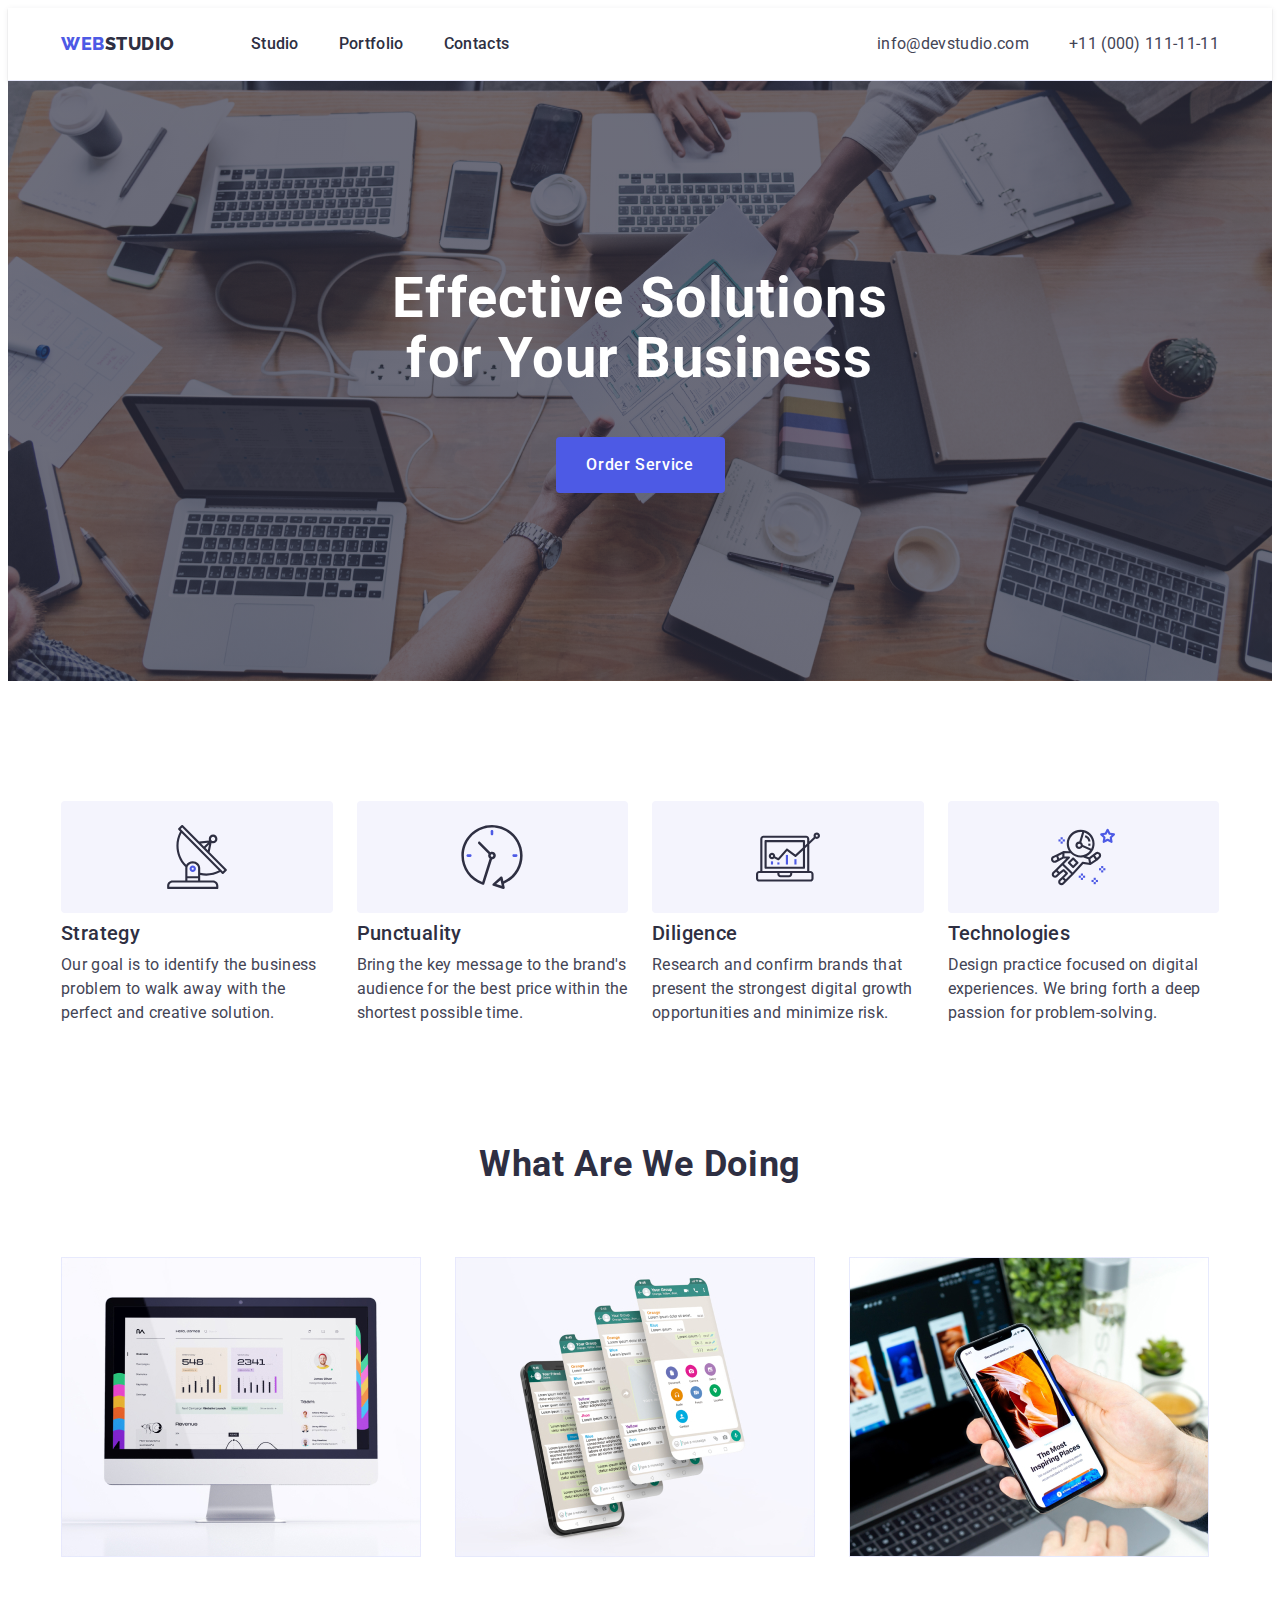
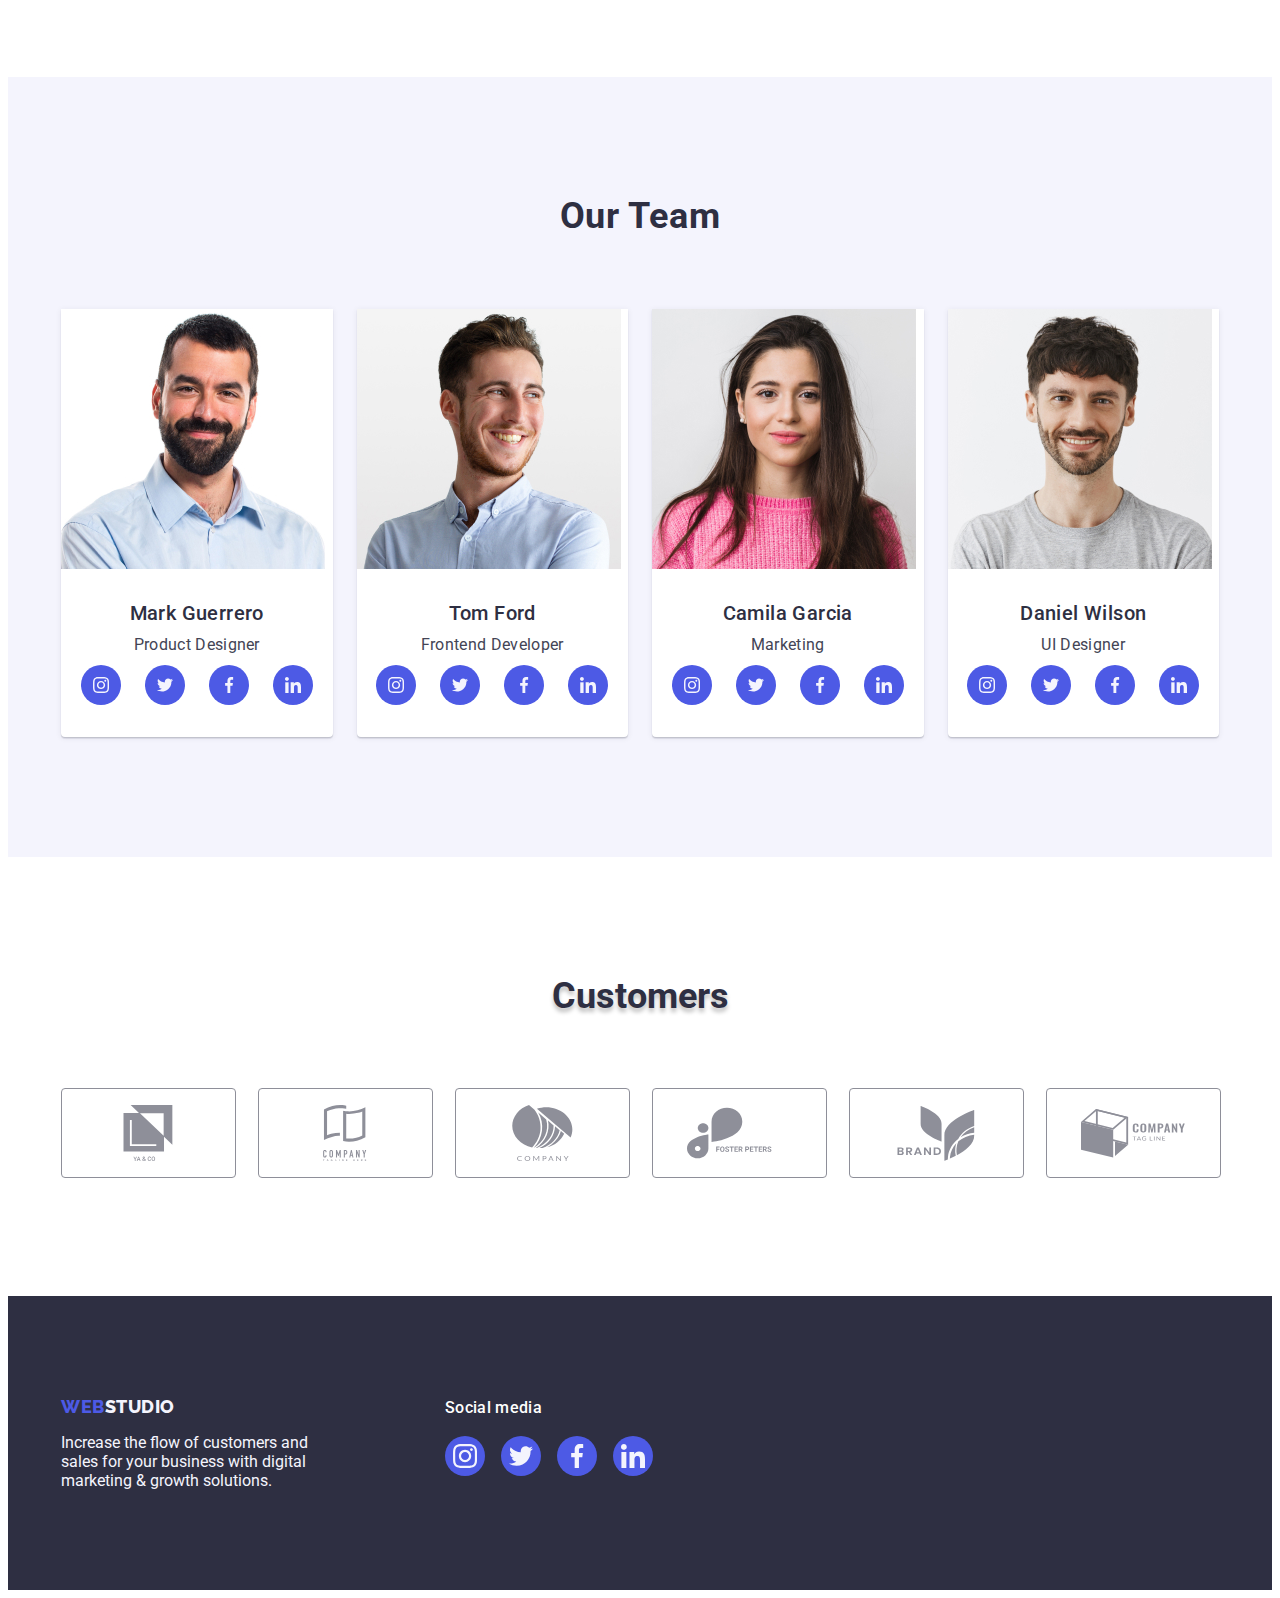
==== index.html @ 463d60b1 "clone 5" ====
<!DOCTYPE html>
<html lang="en">
  <head>
    <meta charset="UTF-8" />
    <meta http-equiv="X-UA-Compatible" content="IE=edge" />
    <meta name="viewport" content="width=device-width, initial-scale=1.0" />

    <link rel="preconnect" href="https://fonts.googleapis.com" />
    <link rel="preconnect" href="https://fonts.gstatic.com" crossorigin />
    <link
      href="https://fonts.googleapis.com/css2?family=Raleway:wght@800&family=Roboto:wght@400;500;700&display=swap"
      rel="stylesheet"
    />

    <title>Document</title>
    <link
      rel="stylesheet"
      href="https://cdnjs.cloudflare.com/ajax/libs/modern-normalize/1.1.0/modern-normalize.min.css"
      integrity="sha512-wpPYUAdjBVSE4KJnH1VR1HeZfpl1ub8YT/NKx4PuQ5NmX2tKuGu6U/JRp5y+Y8XG2tV+wKQpNHVUX03MfMFn9Q=="
      crossorigin="anonymous"
      referrerpolicy="no-referrer"
    />
    <link rel="stylesheet" href="./css/styles.css" />
  </head>
  <body>
    <header class="header">
      <!-- main navigation -->
      <div class="header-page container">
        <nav class="nav list">
          <a href="./index.html" class="logo link">Web<span class="logo-part">Studio</span></a>
          <ul class="nav-links list">
            <li><a class="nav-item link" href="./index.html">Studio</a></li>
            <li>
              <a class="nav-item link" href="./portfolio.html">Portfolio</a>
            </li>
            <li><a class="nav-item link" href="">Contacts</a></li>
          </ul>
        </nav>
        <!-- Contacts -->
        <address class="address">
          <ul class="nav-links list">
            <li>
              <a class="adress-item link" href="mailto:info@devstudio.com">info@devstudio.com</a>
            </li>
            <li>
              <a class="adress-item link" href="tel:+110001111111">+11 (000) 111-11-11</a>
            </li>
          </ul>
        </address>
      </div>
    </header>
    <!-- main content -->
    <main>
      <!-- title -->
      <section class="hero">
        <div class="container">
          <h1 class="hero-title">Effective Solutions for Your Business</h1>
          <button class="button-title" type="button">Order Service</button>
        </div>
      </section>

      <!-- solutions -->
      <section class="work-box-solutions">
        <div class="container">
          <h2 class="section-title" hidden>Sect</h2>
          <ul class="work list">
            <li class="work-list-item">
              <div class="icons">
                <svg width="64" height="64">
                  <use href="./images/icons.svg#icon-strategy"></use>
                </svg>
              </div>
              <h3 class="work-item">Strategy</h3>
              <p class="work-text">
                Our goal is to identify the business problem to walk away with the perfect and
                creative solution.
              </p>
            </li>
            <li class="work-list-item">
              <div class="icons">
                <svg width="64" height="64">
                  <use href="./images/icons.svg#icon-punctuality"></use>
                </svg>
              </div>
              <h3 class="work-item">Punctuality</h3>
              <p class="work-text">
                Bring the key message to the brand's audience for the best price within the shortest
                possible time.
              </p>
            </li>
            <li class="work-list-item">
              <div class="icons">
                <svg width="64" height="64">
                  <use href="./images/icons.svg#icon-diligence"></use>
                </svg>
              </div>
              <h3 class="work-item">Diligence</h3>
              <p class="work-text">
                Research and confirm brands that present the strongest digital growth opportunities
                and minimize risk.
              </p>
            </li>
            <li class="work-list-item">
              <div class="icons">
                <svg width="64" height="64">
                  <use href="./images/icons.svg#icon-technologies"></use>
                </svg>
              </div>
              <h3 class="work-item">Technologies</h3>
              <p class="work-text">
                Design practice focused on digital experiences. We bring forth a deep passion for
                problem-solving.
              </p>
            </li>
          </ul>
        </div>
      </section>
      <!-- examples -->
      <section class="work-box">
        <div class="container">
          <h2 class="work-expl">What are we doing</h2>
          <ul class="work list">
            <li class="img-box">
              <img src="./images/img1.jpg" alt="PC version" width="360" />
            </li>
            <li class="img-box">
              <img src="./images/img2.jpg" alt="Mobile version" width="360" />
            </li>
            <li class="img-box">
              <img src="./images/img3.jpg" alt="Both version" width="360" />
            </li>
          </ul>
        </div>
      </section>
      <!-- team -->
      <section class="team-section">
        <div class="container">
          <h2 class="team">Our Team</h2>
          <ul class="work list">
            <li class="team-cards">
              <img src="./images/team1.jpg" alt="Product Designer" width="264" />
              <div class="card-box">
                <h3 class="team-name">Mark Guerrero</h3>
                <p class="job-title">Product Designer</p>
                <ul class="social-icon-list">
                  <li class="social-icon-item">
                    <a class="social-icon-link" href="#">
                      <svg class="social-icon-link-item" width="16" height="16">
                        <use href="./images/icons.svg#icon-instagram"></use>
                      </svg>
                    </a>
                  </li>
                  <li class="social-icon-item">
                    <a class="social-icon-link" href="#">
                      <svg class="social-icon-link-item" width="16" height="16">
                        <use href="./images/icons.svg#icon-twitter"></use>
                      </svg>
                    </a>
                  </li>
                  <li class="social-icon-item">
                    <a class="social-icon-link" href="#">
                      <svg class="social-icon-link-item" width="16" height="16">
                        <use href="./images/icons.svg#icon-facebook"></use>
                      </svg>
                    </a>
                  </li>
                  <li class="social-icon-item">
                    <a class="social-icon-link" href="#">
                      <svg class="social-icon-link-item" width="16" height="16">
                        <use href="./images/icons.svg#icon-linkedin"></use>
                      </svg>
                    </a>
                  </li>
                </ul>
              </div>
            </li>
            <li class="team-cards">
              <img src="./images/team2.jpg" alt="Frontend Developer" width="264" />
              <div class="card-box">
                <h3 class="team-name">Tom Ford</h3>
                <p class="job-title">Frontend Developer</p>
                <ul class="social-icon-list">
                  <li class="social-icon-item">
                    <a class="social-icon-link" href="#">
                      <svg class="social-icon-link-item" width="16" height="16">
                        <use href="./images/icons.svg#icon-instagram"></use>
                      </svg>
                    </a>
                  </li>
                  <li class="social-icon-item">
                    <a class="social-icon-link" href="#">
                      <svg class="social-icon-link-item" width="16" height="16">
                        <use href="./images/icons.svg#icon-twitter"></use>
                      </svg>
                    </a>
                  </li>
                  <li class="social-icon-item">
                    <a class="social-icon-link" href="#">
                      <svg class="social-icon-link-item" width="16" height="16">
                        <use href="./images/icons.svg#icon-facebook"></use>
                      </svg>
                    </a>
                  </li>
                  <li class="social-icon-item">
                    <a class="social-icon-link" href="#">
                      <svg class="social-icon-link-item" width="16" height="16">
                        <use href="./images/icons.svg#icon-linkedin"></use>
                      </svg>
                    </a>
                  </li>
                </ul>
              </div>
            </li>
            <li class="team-cards">
              <img src="./images/team3.jpg" alt="Marketing" width="264" />
              <div class="card-box">
                <h3 class="team-name">Camila Garcia</h3>
                <p class="job-title">Marketing</p>
                <ul class="social-icon-list">
                  <li class="social-icon-item">
                    <a class="social-icon-link" href="#">
                      <svg class="social-icon-link-item" width="16" height="16">
                        <use href="./images/icons.svg#icon-instagram"></use>
                      </svg>
                    </a>
                  </li>
                  <li class="social-icon-item">
                    <a class="social-icon-link" href="#">
                      <svg class="social-icon-link-item" width="16" height="16">
                        <use href="./images/icons.svg#icon-twitter"></use>
                      </svg>
                    </a>
                  </li>
                  <li class="social-icon-item">
                    <a class="social-icon-link" href="#">
                      <svg class="social-icon-link-item" width="16" height="16">
                        <use href="./images/icons.svg#icon-facebook"></use>
                      </svg>
                    </a>
                  </li>
                  <li class="social-icon-item">
                    <a class="social-icon-link" href="#">
                      <svg class="social-icon-link-item" width="16" height="16">
                        <use href="./images/icons.svg#icon-linkedin"></use>
                      </svg>
                    </a>
                  </li>
                </ul>
              </div>
            </li>
            <li class="team-cards">
              <img src="./images/team4.jpg" alt="UI Designer" width="264" />
              <div class="card-box">
                <h3 class="team-name">Daniel Wilson</h3>
                <p class="job-title">UI Designer</p>
                <ul class="social-icon-list">
                  <li class="social-icon-item">
                    <a class="social-icon-link" href="#">
                      <svg class="social-icon-link-item" width="16" height="16">
                        <use href="./images/icons.svg#icon-instagram"></use>
                      </svg>
                    </a>
                  </li>
                  <li class="social-icon-item">
                    <a class="social-icon-link" href="#">
                      <svg class="social-icon-link-item" width="16" height="16">
                        <use href="./images/icons.svg#icon-twitter"></use>
                      </svg>
                    </a>
                  </li>
                  <li class="social-icon-item">
                    <a class="social-icon-link" href="#">
                      <svg class="social-icon-link-item" width="16" height="16">
                        <use href="./images/icons.svg#icon-facebook"></use>
                      </svg>
                    </a>
                  </li>
                  <li class="social-icon-item">
                    <a class="social-icon-link" href="#">
                      <svg class="social-icon-link-item" width="16" height="16">
                        <use href="./images/icons.svg#icon-linkedin"></use>
                      </svg>
                    </a>
                  </li>
                </ul>
              </div>
            </li>
          </ul>
        </div>
      </section>

      <!-- Customers -->

      <section class="costumers">
        <div class="container">
          <h2 class="costumers-title">Customers</h2>
          <ul class="costumers-list">
            <li class="costumers-list-item">
              <a class="costumers-list-link" href="#">
                <svg class="costumer-icon" width="104" height="56">
                  <use href="./images/icons.svg#icon-company1"></use>
                </svg>
              </a>
            </li>
            <li class="costumers-list-item">
              <a class="costumers-list-link" href="#">
                <svg class="costumer-icon" width="104" height="56">
                  <use href="./images/icons.svg#icon-company2"></use>
                </svg>
              </a>
            </li>
            <li class="costumers-list-item">
              <a class="costumers-list-link" href="#">
                <svg class="costumer-icon" width="104" height="56">
                  <use href="./images/icons.svg#icon-company3"></use>
                </svg>
              </a>
            </li>
            <li class="costumers-list-item">
              <a class="costumers-list-link" href="#">
                <svg class="costumer-icon" width="104" height="56">
                  <use href="./images/icons.svg#icon-company4"></use>
                </svg>
              </a>
            </li>
            <li class="costumers-list-item">
              <a class="costumers-list-link" href="#">
                <svg class="costumer-icon" width="104" height="56">
                  <use href="./images/icons.svg#icon-company5"></use>
                </svg>
              </a>
            </li>
            <li class="costumers-list-item">
              <a class="costumers-list-link" href="#">
                <svg class="costumer-icon" width="104" height="56">
                  <use href="./images/icons.svg#icon-company6"></use>
                </svg>
              </a>
            </li>
          </ul>
        </div>
      </section>
    </main>
    <!-- Footer -->
    <footer class="footer">
      <div class="footer-space container">
        <div class="footer-logo-p">
          <a class="logo-footer link" href="./index.html">Web<span class="logo-p">Studio</span></a>
          <p class="footer-text">
            Increase the flow of customers and sales for your business with digital marketing &
            growth solutions.
          </p>
        </div>
        <div>
          <p class="social-media-title">Social media</p>
          <ul class="social-media-list">
            <li class="social-icon-item">
              <a class="social-icon-link-footer" href="#">
                <svg class="social-icon-link-item" width="24" height="24">
                  <use href="./images/icons.svg#icon-instagram"></use>
                </svg>
              </a>
            </li>
            <li class="social-icon-item">
              <a class="social-icon-link-footer" href="#">
                <svg class="social-icon-link-item" width="24" height="24">
                  <use href="./images/icons.svg#icon-twitter"></use>
                </svg>
              </a>
            </li>
            <li class="social-icon-item">
              <a class="social-icon-link-footer" href="#">
                <svg class="social-icon-link-item" width="24" height="24">
                  <use href="./images/icons.svg#icon-facebook"></use>
                </svg>
              </a>
            </li>
            <li class="social-icon-item">
              <a class="social-icon-link-footer" href="#">
                <svg class="social-icon-link-item" width="24" height="24">
                  <use href="./images/icons.svg#icon-linkedin"></use>
                </svg>
              </a>
            </li>
          </ul>
        </div>
      </div>
    </footer>
  </body>
</html>
---- css/styles.css ----
:root {
  --pramery-text-color: #434455;
  --secondary-text-color: #2e2f42;
  --accent-text-color: #ffffff;
  --secondary-accent-text-color: #4d5ae5;
  --icon-text-color: #8e8f99;
}

h1,
h2,
h3,
h4,
p {
  margin-top: 0;
  margin-bottom: 0;
}

ul,
ol {
  margin: 0;
  padding: 0;
}

button {
  cursor: pointer;
}

img {
  display: block;
}

body {
  font-family: 'Roboto', sans-serif;
  color: #434455;
  background-color: #ffffff;
}
.header {
  box-shadow: 0px 2px 1px rgba(46, 47, 66, 0.08), 0px 1px 1px rgba(46, 47, 66, 0.16),
    0px 1px 6px rgba(46, 47, 66, 0.08);
  border-bottom: 1px solid #e7e9fc;
}
.header-page {
  display: flex;
}
.container {
  width: 1158px;
  margin: 0 auto;
  padding: 0 15px;
}
.logo {
  display: inline-block;
  margin-right: 76px;
  font-family: 'Raleway', sans-serif;
  font-weight: 800;
  font-size: 18px;
  line-height: 1.17;
  letter-spacing: 0.03em;
  text-transform: uppercase;
  color: var(--secondary-accent-text-color);
}
.link {
  text-decoration: none;
}
.logo-part {
  color: var(--secondary-text-color);
}
/* maine navigation */

.list {
  list-style: none;
  align-items: center;
}
.nav {
  display: flex;
}
.nav-links {
  display: flex;
  gap: 40px;
}
.nav-item {
  display: block;
  padding: 24px 0;
  font-weight: 500;
  font-size: 16px;
  line-height: 1.5;
  letter-spacing: 0.02em;
  color: var(--secondary-text-color);
}
.nav-item link {
  text-decoration: none;
}
.nav-item:hover,
.nav-item:focus {
  color: #404bbf;
}
.address {
  font-style: normal;
  margin-left: auto;
}

.adress-item {
  padding: 24px 0;
  display: block;
  font-size: 16px;
  line-height: 1.5;
  letter-spacing: 0.02em;
  color: var(--pramery-text-color);
}
.adress-item:hover,
.adress-item:focus {
  color: #404bbf;
}
/* maine */

.hero {
  max-width: 1440px;
  background-image: linear-gradient(rgba(46, 47, 66, 0.7), rgba(46, 47, 66, 0.7)),
    url(../images/hero-bg.jpg);
  background-repeat: no-repeat;
  background-position: center;
  background-size: cover;
  padding: 188px 0;
  background-color: var(--secondary-text-color);
  margin: 0 auto;
}

.hero-title {
  margin: 0 auto;
  margin-bottom: 48px;
  font-size: 56px;
  line-height: 1.07;
  text-align: center;
  letter-spacing: 0.02em;
  color: #ffffff;
  max-width: 496px;
}
.button-title {
  margin: 0 auto;
  display: block;
  min-width: 169px;
  height: 56px;
  border: none;
  border-radius: 4px;
  background-color: #4d5ae5;
  font-family: 'Roboto', sans-serif;
  font-weight: 500;
  font-size: 16px;
  line-height: 1.5;
  letter-spacing: 0.04em;
  color: #ffffff;
  cursor: pointer;
}
.button-title:hover,
.button-title:focus {
  background-color: #404bbf;
}
/* section 2 */
.work {
  display: flex;
  gap: 24px;
}
.work-box-solutions {
  padding-top: 120px;
  padding-bottom: 120px;
}

.work-box {
  padding-bottom: 120px;
  padding-top: 0;
}

.work-list-item {
  width: calc((100% - 72px) / 4);
}

.icons {
  display: flex;
  align-items: center;
  justify-content: center;
  height: 112px;
  background-color: #f4f4fd;
  border-radius: 4px;
  margin-bottom: 8px;
}
.work-item {
  margin-bottom: 8px;
  font-weight: 500;
  font-size: 20px;
  line-height: 1.2;
  letter-spacing: 0.02em;
  color: var(--secondary-text-color);
}
.work-text {
  font-size: 16px;
  line-height: 1.5;
  letter-spacing: 0.02em;
  color: var(--pramery-text-color);
}
.work-expl {
  margin-bottom: 72px;
  font-size: 36px;
  line-height: 1.11;
  text-align: center;
  letter-spacing: 0.02em;
  text-transform: capitalize;
  color: var(--secondary-text-color);
}

.img-box {
  width: calc((100% - 48px) / 3);
}
.team-section {
  background-color: #f4f4fd;
  padding: 120px 0;
}
.team {
  margin-bottom: 72px;
  font-size: 36px;
  line-height: 1.11;
  text-align: center;
  letter-spacing: 0.02em;
  text-transform: capitalize;
  color: var(--secondary-text-color);
}

.team-cards {
  background-color: #ffffff;
  width: calc((100% - 72px) / 4);
  border-radius: 0px 0px 4px 4px;
  box-shadow: 0px 1px 6px rgba(46, 47, 66, 0.08), 0px 1px 1px rgba(46, 47, 66, 0.16),
    0px 2px 1px rgba(46, 47, 66, 0.08);
}

.social-icon-list {
  display: flex;
  justify-content: center;
  gap: 24px;
  list-style: none;
}

.social-icon-item {
  width: 40px;
  height: 40px;
}

.social-icon-link {
  align-items: center;
  justify-content: center;
  display: flex;
  background-color: var(--secondary-accent-text-color);
  border-radius: 50%;
  width: 100%;
  height: 100%;
}
.social-icon-link-footer {
  align-items: center;
  justify-content: center;
  display: flex;
  background-color: var(--secondary-accent-text-color);
  border-radius: 50%;
  width: 100%;
  height: 100%;
}
.social-icon-link:hover,
.social-icon-link:focus {
  background-color: #404bbf;
}

.social-icon-link-item {
  fill: #f4f4fd;
}
.social-icon-link-footer:hover,
.social-icon-link-footer:focus {
  background-color: #31d0aa;
}
.card-box {
  padding: 32px 0;
}
.team-name {
  margin-bottom: 8px;
  text-align: center;
  font-weight: 500;
  font-size: 20px;
  line-height: 1.2;
  letter-spacing: 0.02em;
  color: var(--secondary-text-color);
}
.job-title {
  text-align: center;
  font-size: 16px;
  line-height: 1.5;
  letter-spacing: 0.02em;
  color: var(--pramery-text-color);
  margin-bottom: 8px;
}
/* Customers  */

.costumers {
  padding-top: 120px;
  padding-bottom: 120px;
  text-align: center;
}
.costumers-title {
  font-size: 36px;
  line-height: 1.1;
  color: var(--secondary-text-color);
  margin-bottom: 72px;
  text-shadow: 0px 4px 4px rgba(0, 0, 0, 0.25);
}
.costumers-list {
  display: flex;
  gap: 24px;
  list-style: none;
}
.costumers-list-item {
  width: calc((100% - 120px) / 6);
  height: 88px;
}
.costumers-list-link {
  width: 100%;
  height: 100%;
  border: 1px solid #8e8f99;
  border-radius: 4px;
  display: flex;
  align-items: center;
  justify-content: center;
  color: var(--icon-text-color);
}

.costumers-list-link:hover,
.costumers-list-link:focus {
  color: #404bbf;
  border-color: #404bbf;
}
.costumer-icon {
  fill: currentColor;
}
/* footer */

.footer {
  padding: 100px 0;
  background-color: var(--secondary-text-color);
}
.footer-space {
  display: flex;
  align-items: baseline;
}
.footer-logo-p {
  margin-right: 120px;
}
.social-media-title {
  font-weight: 500;
  font-size: 16px;
  line-height: 1.5;
  letter-spacing: 0.02em;
  color: var(--accent-text-color);
  margin-bottom: 16px;
}
.social-media-list {
  display: flex;
  gap: 16px;
  list-style: none;
}
.logo-footer {
  margin-bottom: 16px;
  display: inline-block;
  margin-right: 76px;
  font-family: 'Raleway', sans-serif;
  font-weight: 800;
  font-size: 18px;
  line-height: 1.17;
  letter-spacing: 0.03em;
  text-transform: uppercase;
  color: var(--secondary-accent-text-color);
}

.logo-p {
  color: #f4f4fd;
}
.footer-text {
  max-width: 264px;
  color: #f4f4fd;
}

/* Portfolio */

/* buttons */

.buttons {
  border-radius: 4px;
  padding: 12px 24px;
  border: 1px solid #e7e9fc;
  font-family: 'Roboto', sans-serif;
  font-weight: 500;
  font-size: 16px;
  line-height: 1.5;
  letter-spacing: 0.04em;
  color: var(--secondary-accent-text-color);
  background-color: #f4f4fd;
}

.buttons:hover,
.buttons:focus {
  border: 1px solid transparent;
  background-color: #404bbf;
  color: #ffffff;
  box-shadow: 0px 3px 1px rgba(0, 0, 0, 0.1), 0px 2px 1px rgba(0, 0, 0, 0.08),
    0px 2px 2px rgba(0, 0, 0, 0.12);
}

.block link {
  text-decoration: none;
}

.block {
  display: block;
}
.block:hover,
.block:focus {
  box-shadow: 0px 1px 6px rgba(46, 47, 66, 0.08), 0px 1px 1px rgba(46, 47, 66, 0.16),
    0px 2px 1px rgba(46, 47, 66, 0.08);
}
.img-title {
  margin-bottom: 8px;
  font-weight: 500;
  font-size: 20px;
  line-height: 1.2;
  letter-spacing: 0.02em;
  color: var(--secondary-text-color);
}
.job-name {
  font-size: 16px;
  line-height: 1.5;
  letter-spacing: 0.02em;
  color: var(--pramery-text-color);
}

.exples-box {
  padding: 96px 0 120px;
}

.buttons-list {
  display: flex;
  justify-content: center;
  gap: 24px;
  margin-bottom: 72px;
}

.block-list {
  display: flex;
  flex-wrap: wrap;
  column-gap: 24px;
  row-gap: 48px;
}

.block-exples {
  width: calc((100% - 48px) / 3);
}

.blocks-box {
  padding: 32px 16px;
  border: 1px solid #e7e9fc;
  border-top: none;
}
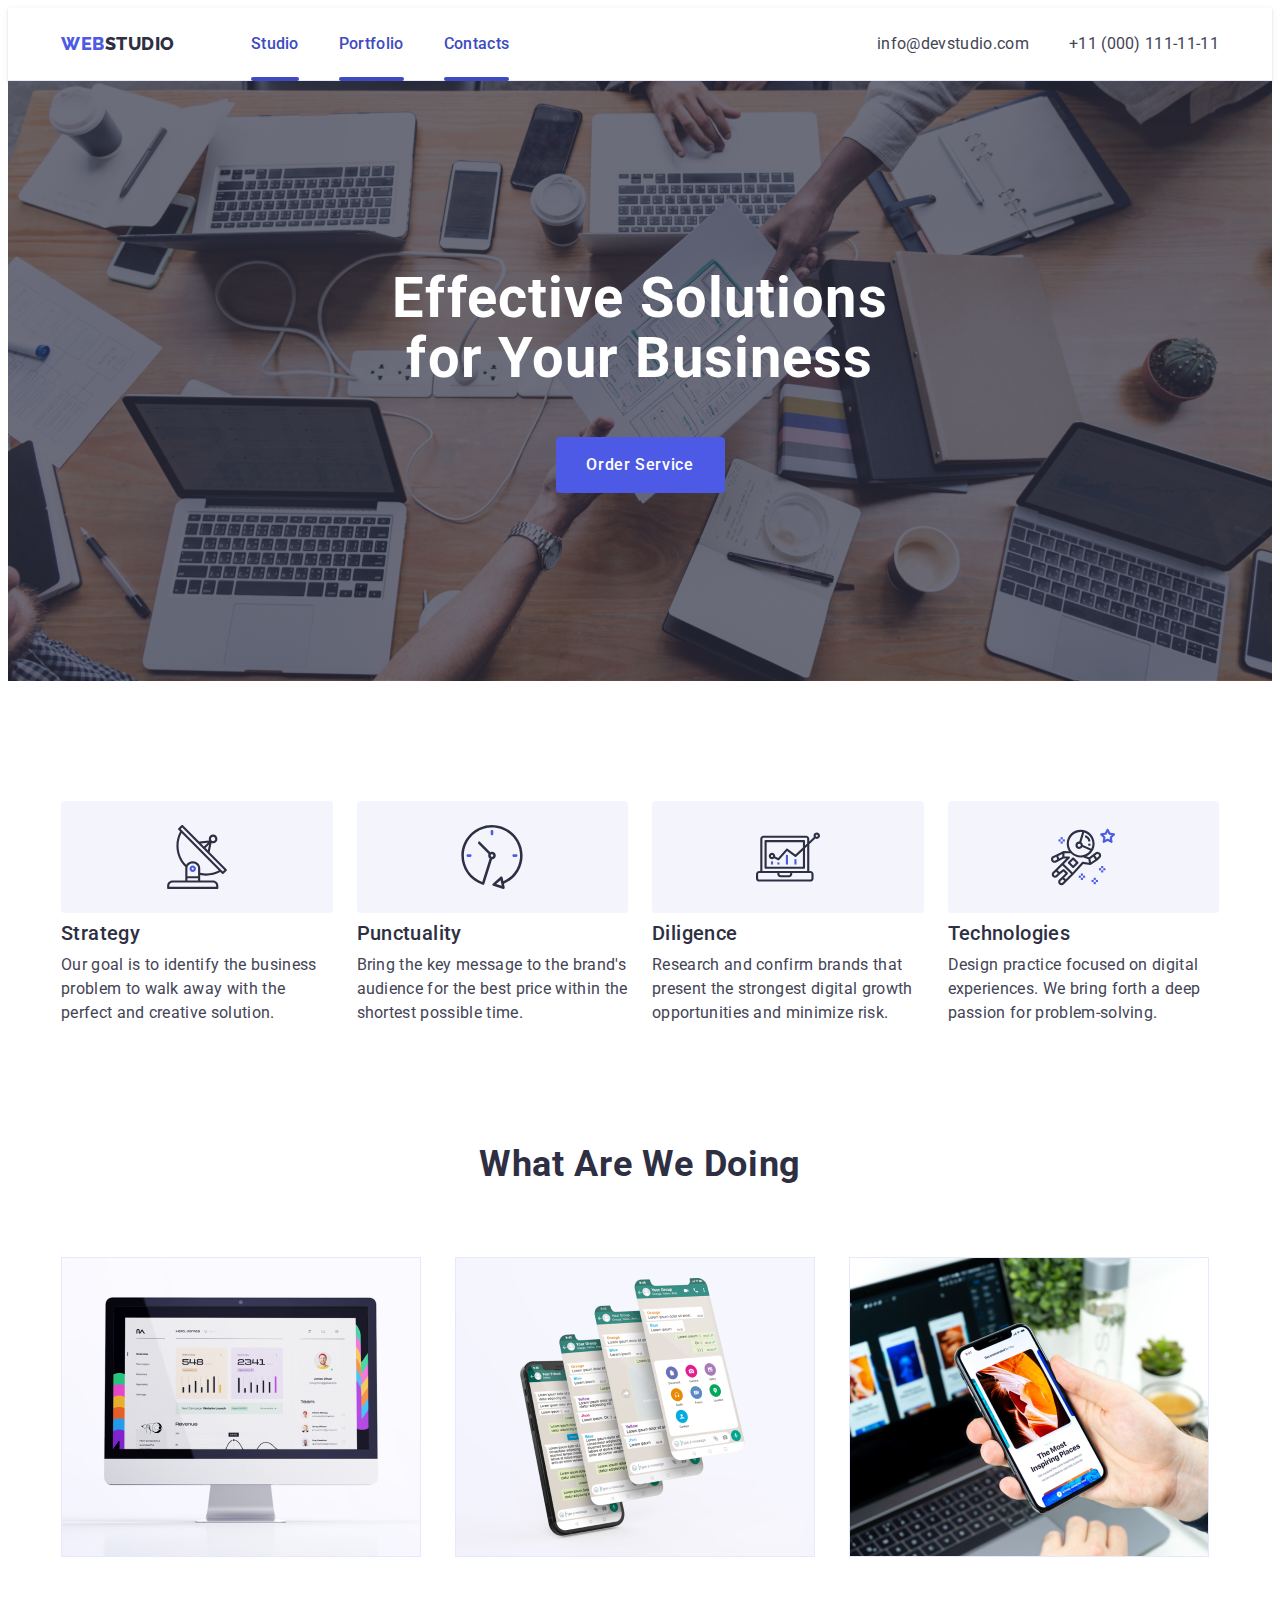
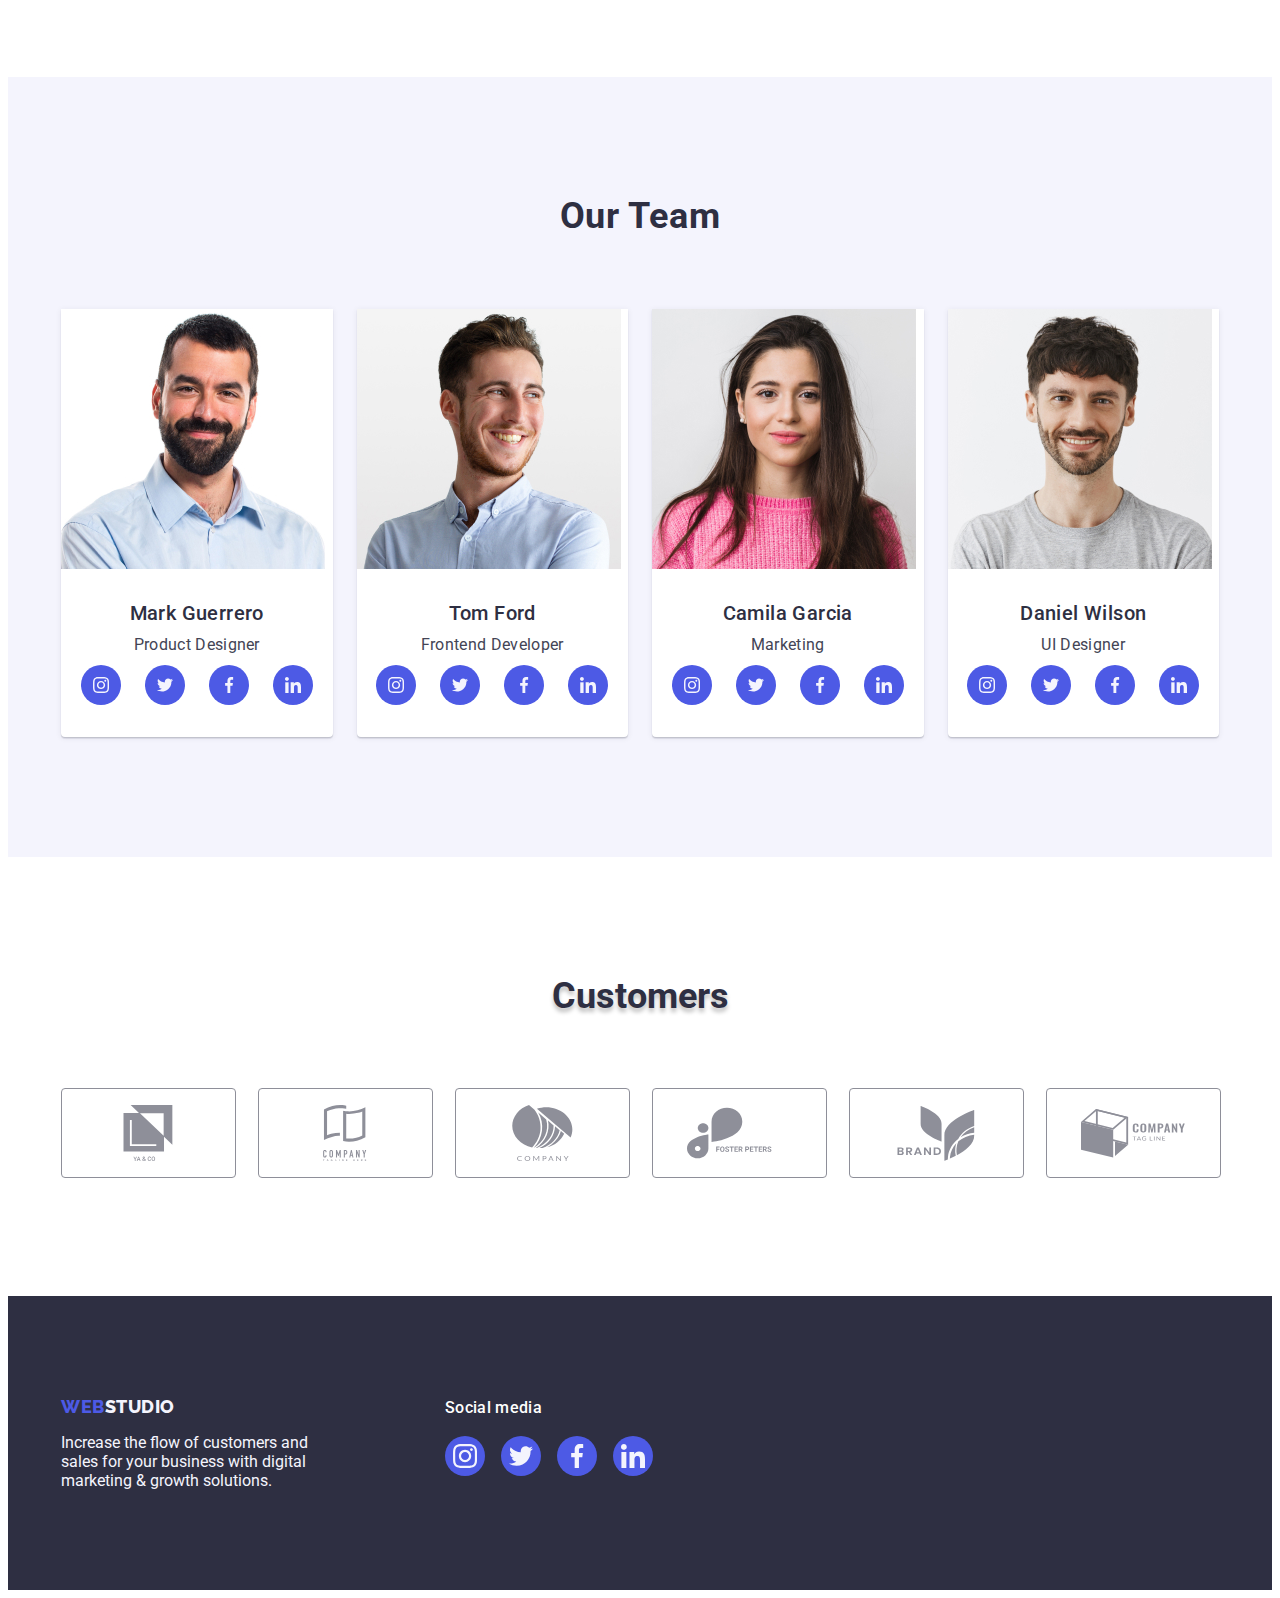
==== commit 7b149b60: "f" ====
--- a/index.html
+++ b/index.html
@@ -55,7 +55,7 @@
       <section class="hero">
         <div class="container">
           <h1 class="hero-title">Effective Solutions for Your Business</h1>
-          <button class="button-title" type="button">Order Service</button>
+          <button class="button-title" type="button" data-modal-open>Order Service</button>
         </div>
       </section>
 
@@ -386,5 +386,6 @@
         </div>
       </div>
     </footer>
+    <script src="./js/modal.js"></script>
   </body>
 </html>
--- a/css/styles.css
+++ b/css/styles.css
@@ -78,6 +78,7 @@
   gap: 40px;
 }
 .nav-item {
+  position: relative;
   display: block;
   padding: 24px 0;
   font-weight: 500;
@@ -85,6 +86,20 @@
   line-height: 1.5;
   letter-spacing: 0.02em;
   color: var(--secondary-text-color);
+  color: #404bbf;
+  transition: color 250ms cubic-bezier(0.4, 0, 0.2, 1);
+}
+
+.nav-item::after {
+  content: '';
+  position: absolute;
+  width: 100%;
+  left: 0;
+  bottom: -1px;
+  height: 4px;
+  background-color: #404bbf;
+  border-radius: 2px;
+  transition: color 250ms cubic-bezier(0.4, 0, 0.2, 1);
 }
 .nav-item link {
   text-decoration: none;
@@ -105,6 +120,7 @@
   line-height: 1.5;
   letter-spacing: 0.02em;
   color: var(--pramery-text-color);
+  transition: color 250ms cubic-bezier(0.4, 0, 0.2, 1);
 }
 .adress-item:hover,
 .adress-item:focus {
@@ -149,6 +165,7 @@
   letter-spacing: 0.04em;
   color: #ffffff;
   cursor: pointer;
+  transition: background-color 250ms cubic-bezier(0.4, 0, 0.2, 1);
 }
 .button-title:hover,
 .button-title:focus {
@@ -181,6 +198,7 @@
   background-color: #f4f4fd;
   border-radius: 4px;
   margin-bottom: 8px;
+  transition: background-color 250ms cubic-bezier(0.4, 0, 0.2, 1);
 }
 .work-item {
   margin-bottom: 8px;
@@ -315,6 +333,7 @@
 .costumers-list-item {
   width: calc((100% - 120px) / 6);
   height: 88px;
+  transition: background-color 250ms cubic-bezier(0.4, 0, 0.2, 1);
 }
 .costumers-list-link {
   width: 100%;
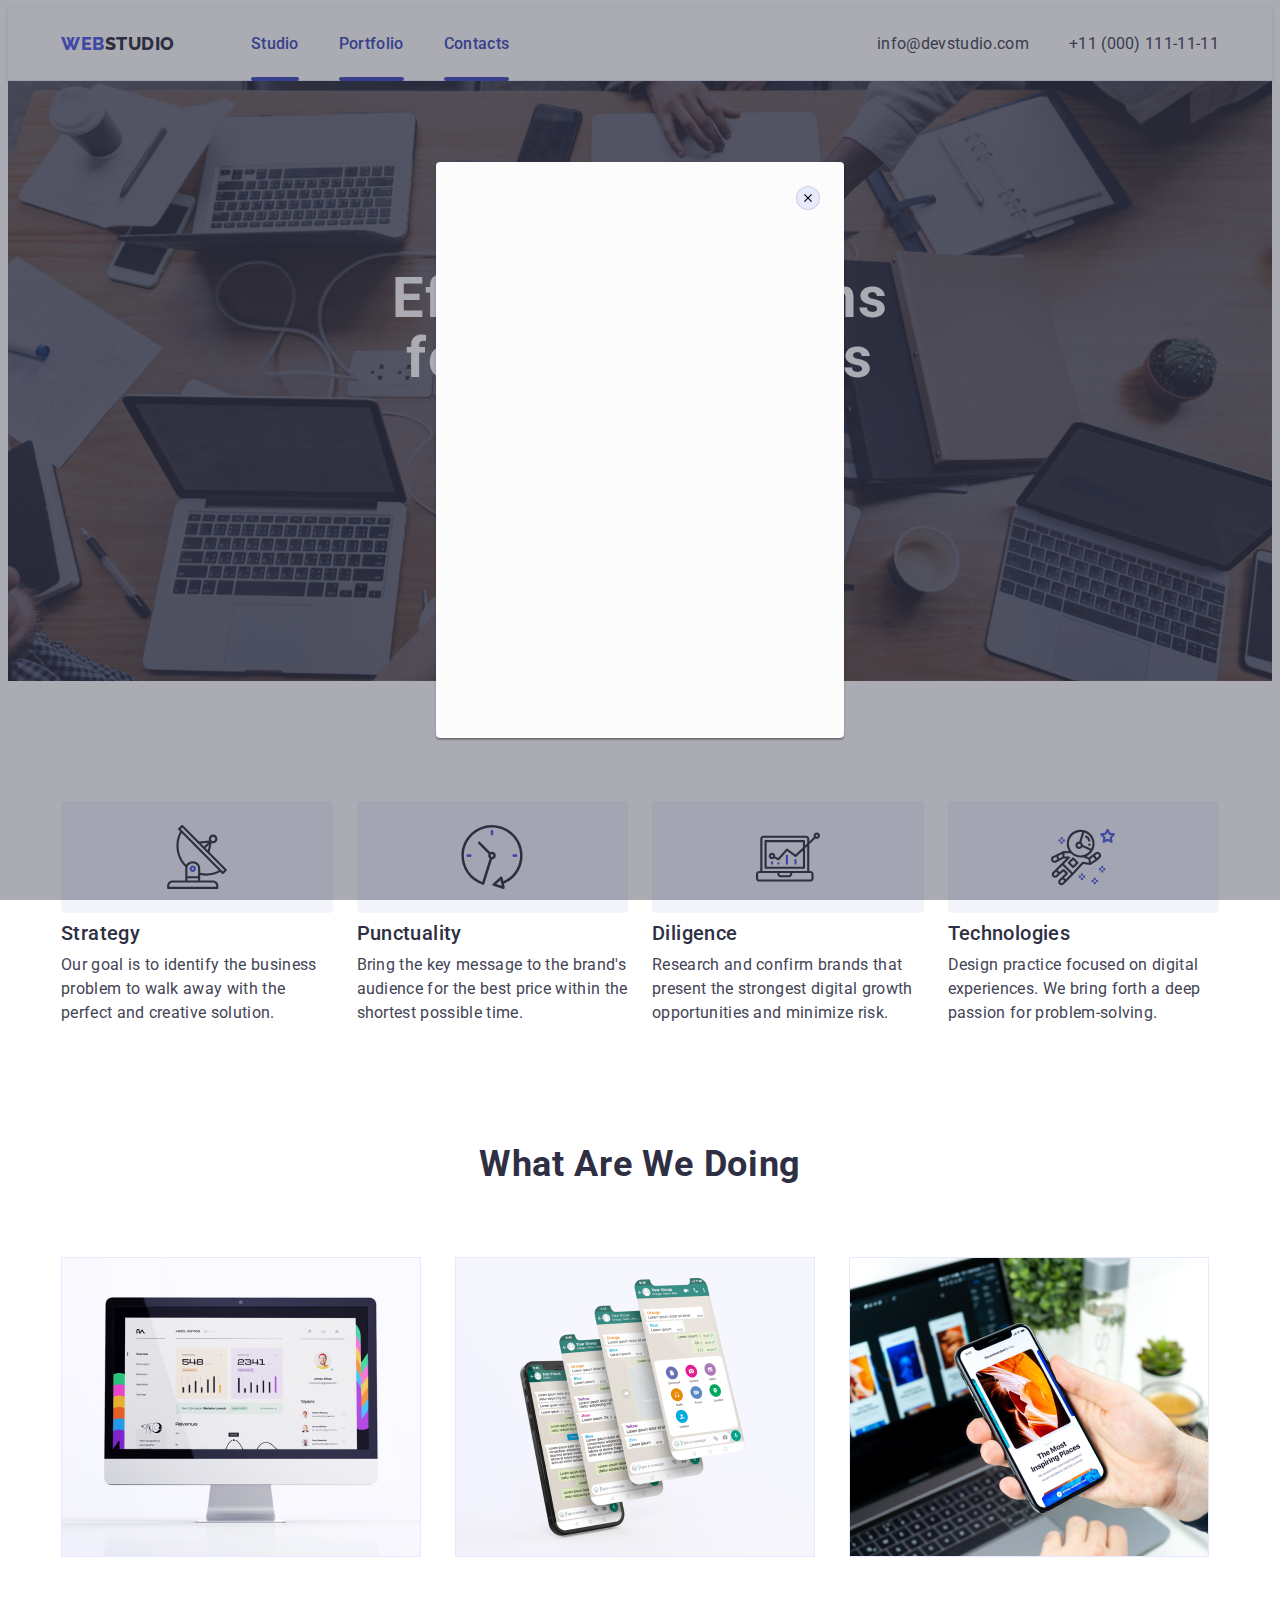
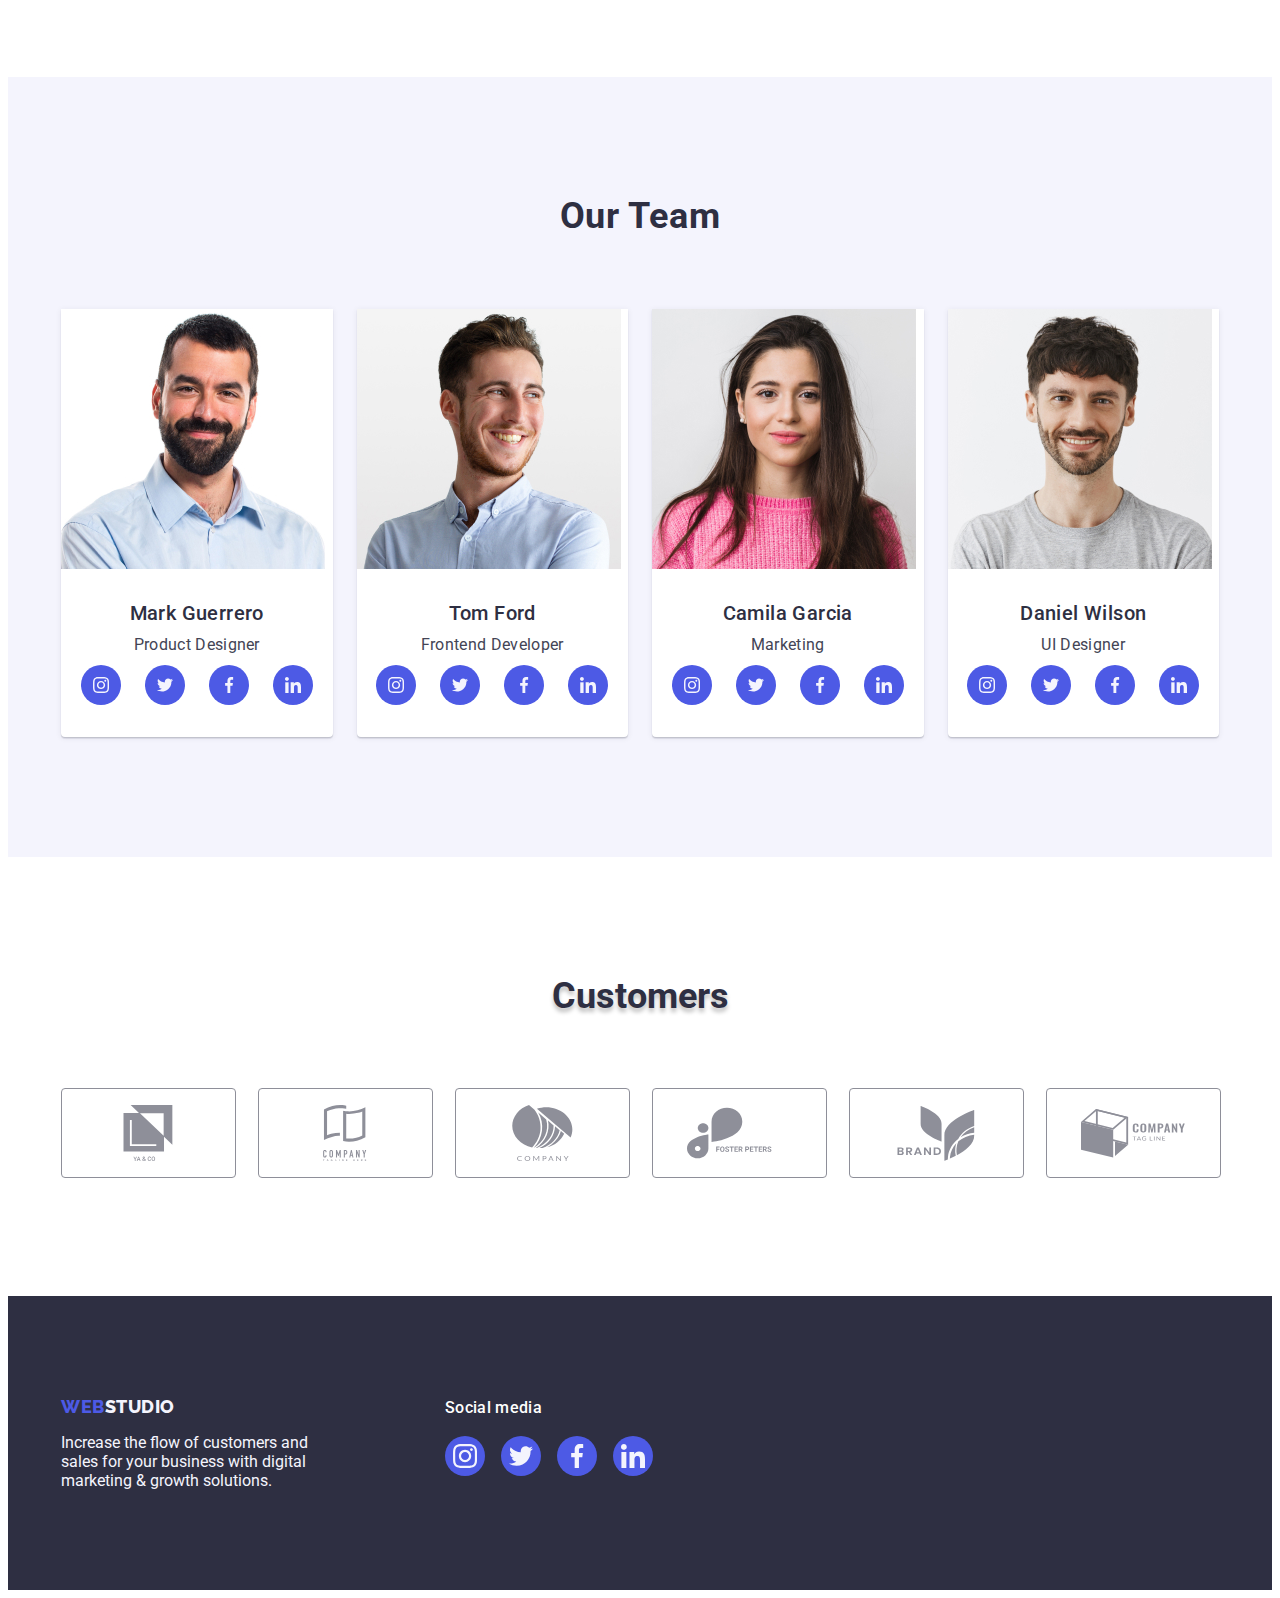
==== commit ee0f27d7: "q" ====
--- a/index.html
+++ b/index.html
@@ -386,6 +386,17 @@
         </div>
       </div>
     </footer>
+    <!-- modal window -->
+    <div class="modal" data-modal>
+      <div class="modal-window">
+        <button type="button" class="modal-close-btn">
+          <svg class="modal-btn-icon" width="8px" height="8px">
+            <use href="./images/icons.svg#icon-close"></use>
+          </svg>
+        </button>
+      </div>
+    </div>
+
     <script src="./js/modal.js"></script>
   </body>
 </html>
--- a/css/styles.css
+++ b/css/styles.css
@@ -198,7 +198,6 @@
   background-color: #f4f4fd;
   border-radius: 4px;
   margin-bottom: 8px;
-  transition: background-color 250ms cubic-bezier(0.4, 0, 0.2, 1);
 }
 .work-item {
   margin-bottom: 8px;
@@ -269,6 +268,7 @@
   border-radius: 50%;
   width: 100%;
   height: 100%;
+  transition: background-color 250ms cubic-bezier(0.4, 0, 0.2, 1);
 }
 .social-icon-link-footer {
   align-items: center;
@@ -278,6 +278,7 @@
   border-radius: 50%;
   width: 100%;
   height: 100%;
+  transition: background-color 250ms cubic-bezier(0.4, 0, 0.2, 1);
 }
 .social-icon-link:hover,
 .social-icon-link:focus {
@@ -333,7 +334,6 @@
 .costumers-list-item {
   width: calc((100% - 120px) / 6);
   height: 88px;
-  transition: background-color 250ms cubic-bezier(0.4, 0, 0.2, 1);
 }
 .costumers-list-link {
   width: 100%;
@@ -344,6 +344,8 @@
   align-items: center;
   justify-content: center;
   color: var(--icon-text-color);
+  transition: border-color 250ms cubic-bezier(0.4, 0, 0.2, 1),
+    color 250ms cubic-bezier(0.4, 0, 0.2, 1);
 }
 
 .costumers-list-link:hover,
@@ -481,3 +483,51 @@
   border: 1px solid #e7e9fc;
   border-top: none;
 }
+.modal {
+  position: fixed;
+  top: 0;
+  left: 0;
+  width: 100%;
+  height: 100%;
+  background-color: rgba(46, 47, 66, 0.4);
+  transition: opacity 250ms cubic-bezier(0.4, 0, 0.2, 1),
+    visibility 250ms cubic-bezier(0.4, 0, 0.2, 1);
+}
+.modal-window {
+  position: absolute;
+  top: 50%;
+  left: 50%;
+  z-index: 100%;
+  transform: translate(-50%, -50%) scale(1);
+  width: 408px;
+  min-height: 576px;
+  background: #fcfcfc;
+  box-shadow: 0px 1px 1px rgba(0, 0, 0, 0.14), 0px 1px 3px rgba(0, 0, 0, 0.12),
+    0px 2px 1px rgba(0, 0, 0, 0.2);
+  border-radius: 4px;
+  transition: transform 250ms cubic-bezier(0.4, 0, 0.2, 1);
+}
+.modal-close-btn {
+  position: absolute;
+  top: 24px;
+  right: 24px;
+  width: 24px;
+  height: 24px;
+  border-radius: 50%;
+  display: flex;
+  align-items: center;
+  justify-content: center;
+  background-color: #e7e9fc;
+  border: 1px solid rgba(0, 0, 0, 0.1);
+  padding: 0;
+  transition: background-color 250ms cubic-bezier(0.4, 0, 0.2, 1),
+    border 250ms cubic-bezier(0.4, 0, 0.2, 1);
+}
+.modal-btn-icon {
+  transition: fill 250ms cubic-bezier(0.4, 0, 0.2, 1);
+}
+
+.modal-btn-icon:hover,
+.modal-btn-icon:focus {
+  fill: #ffffff;
+}
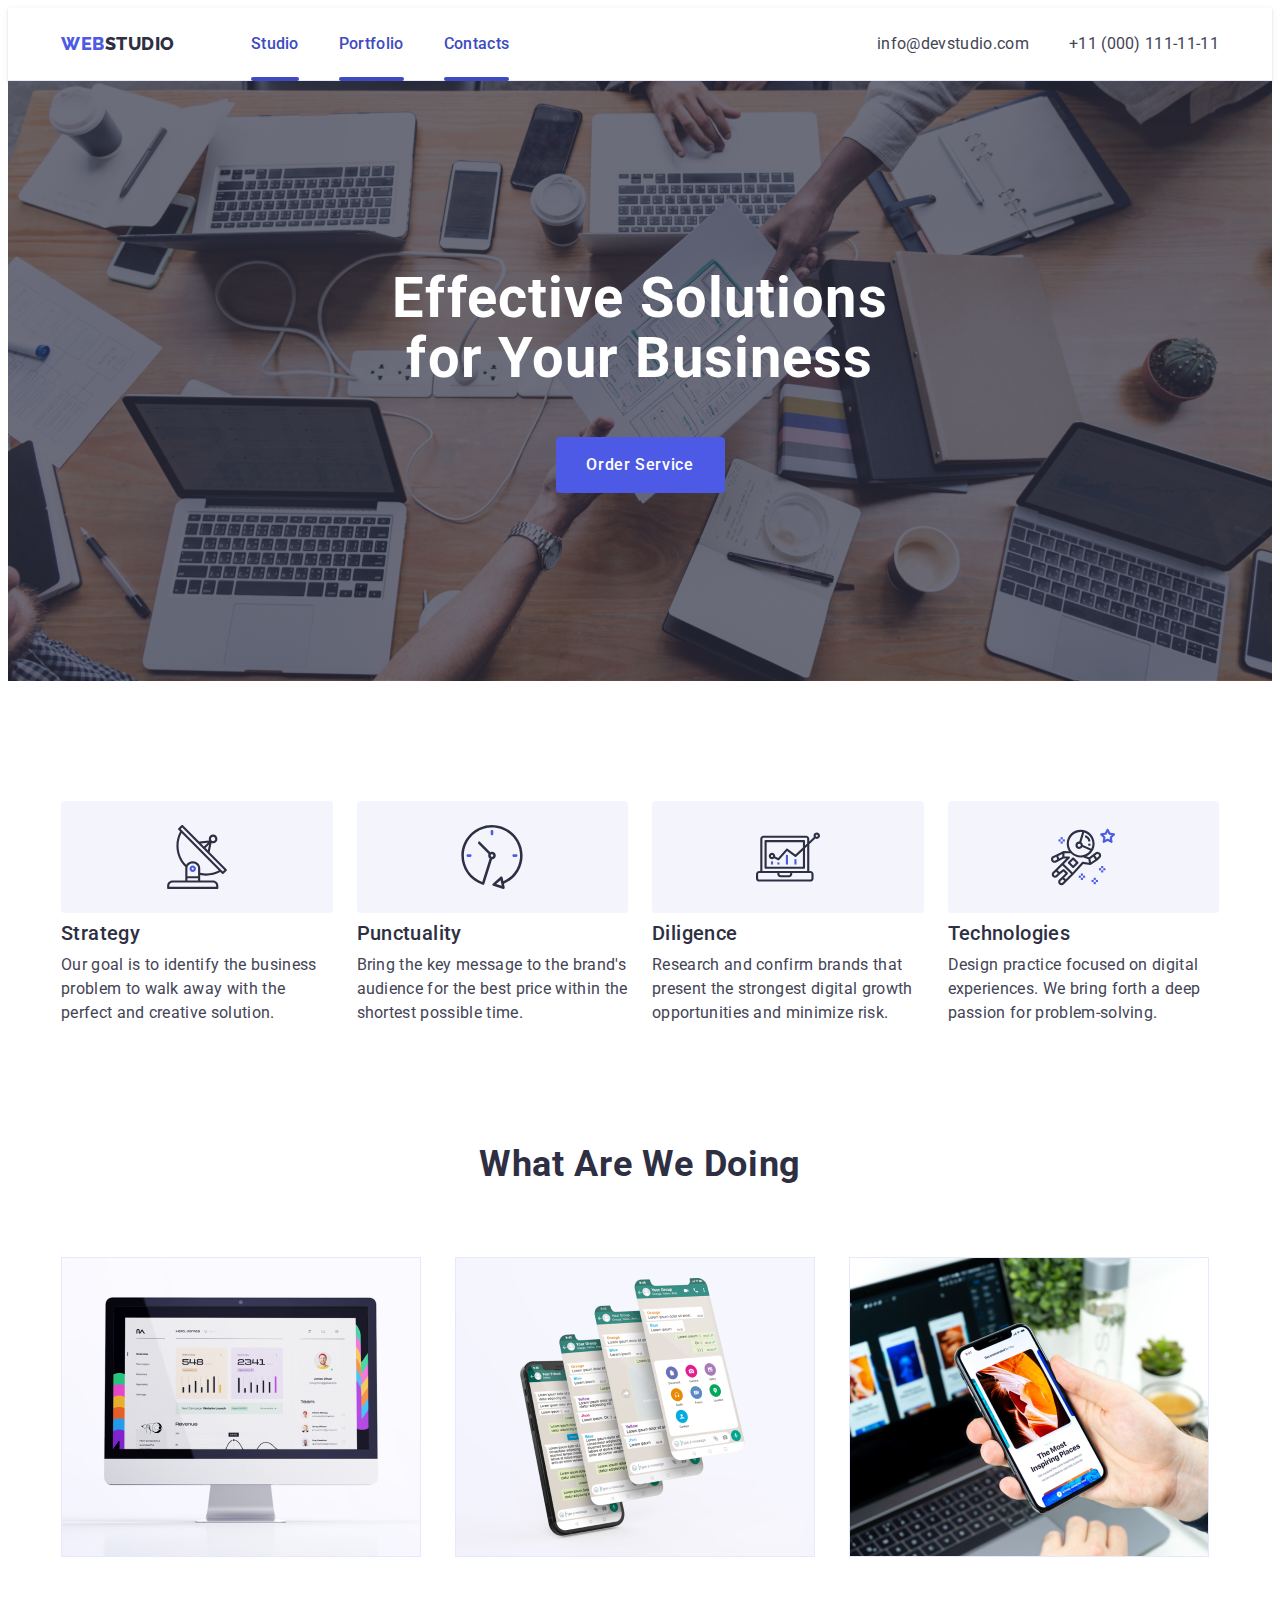
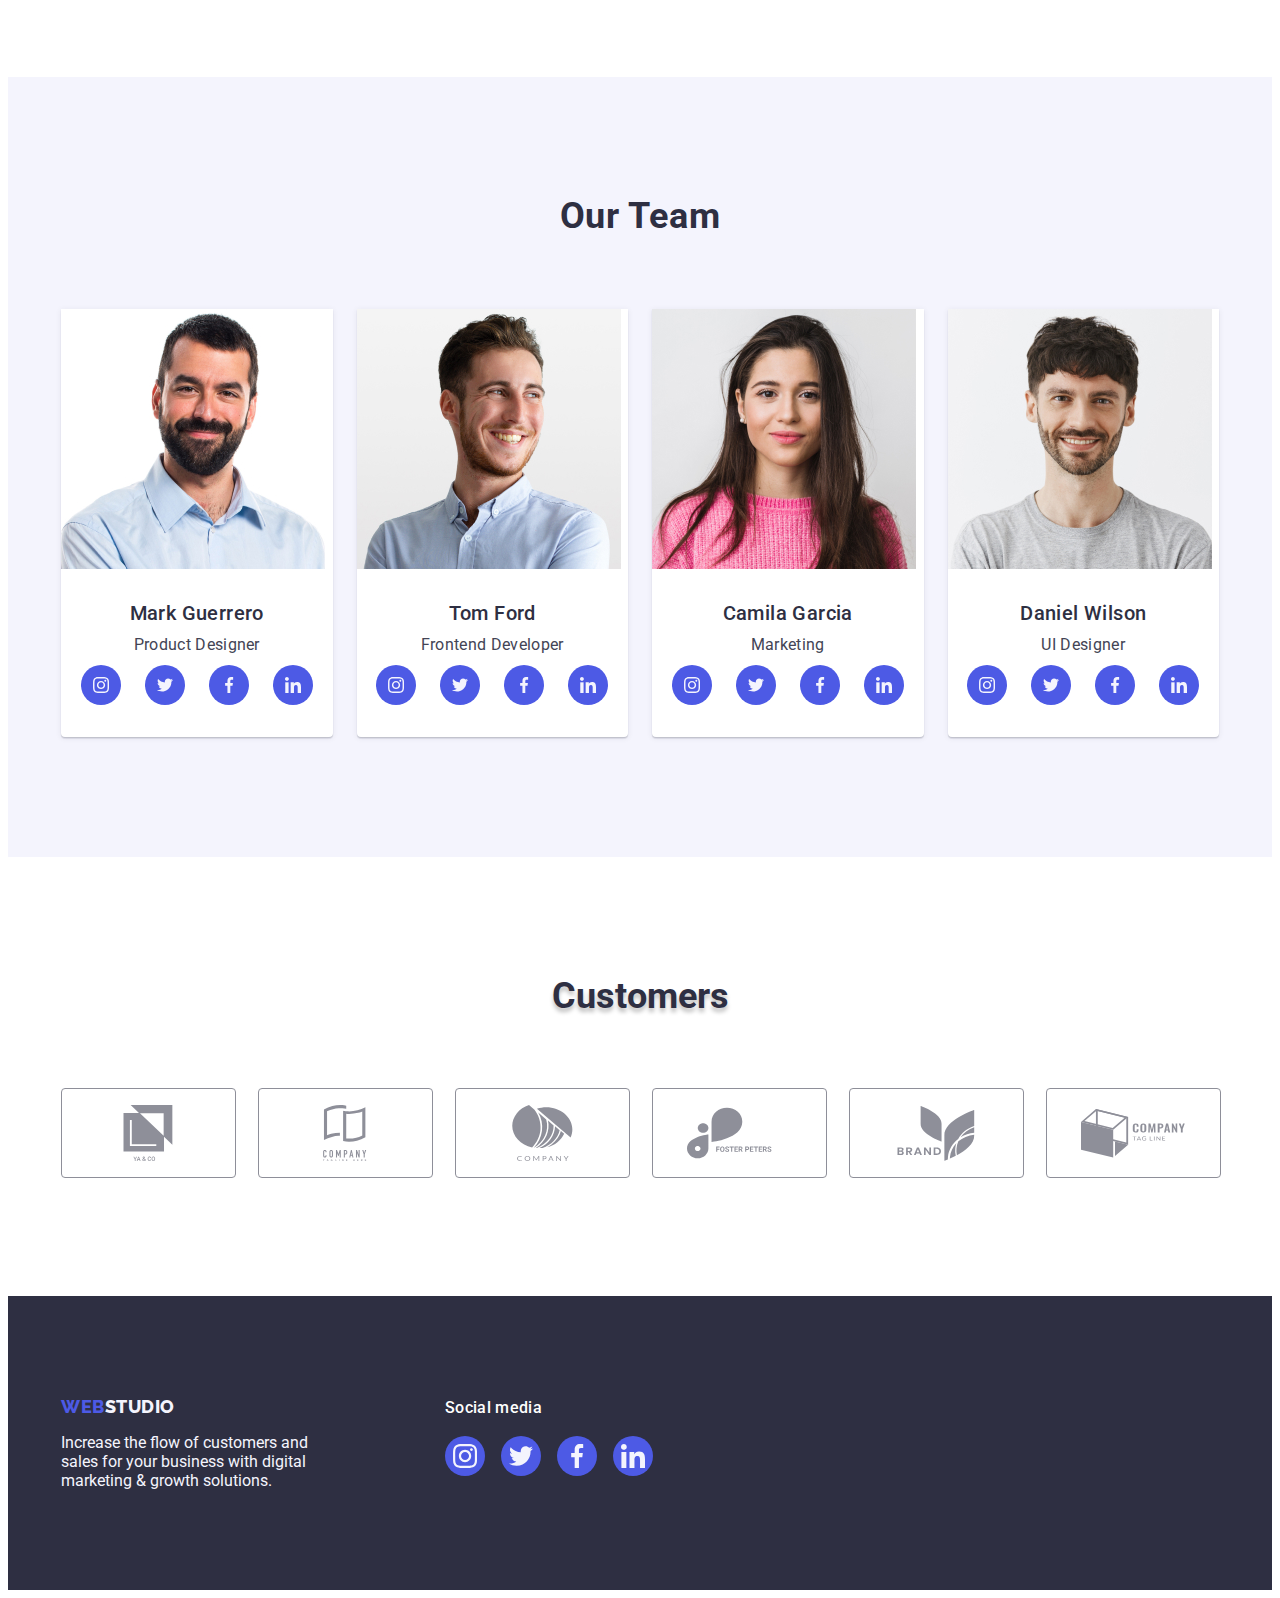
==== commit 751ee324: "Update index.html" ====
--- a/index.html
+++ b/index.html
@@ -387,10 +387,10 @@
       </div>
     </footer>
     <!-- modal window -->
-    <div class="modal" data-modal>
+    <div class="modal is-hidden" data-modal>
       <div class="modal-window">
-        <button type="button" class="modal-close-btn">
-          <svg class="modal-btn-icon" width="8px" height="8px">
+        <button type="button" class="modal-close-btn" data-modal-close>
+          <svg class="modal-btn-icon" width="8" height="8">
             <use href="./images/icons.svg#icon-close"></use>
           </svg>
         </button>
--- a/css/styles.css
+++ b/css/styles.css
@@ -492,6 +492,12 @@
   background-color: rgba(46, 47, 66, 0.4);
   transition: opacity 250ms cubic-bezier(0.4, 0, 0.2, 1),
     visibility 250ms cubic-bezier(0.4, 0, 0.2, 1);
+}
+
+.modal.is-hidden {
+  opacity: 0;
+  visibility: hidden;
+  pointer-events: none;
 }
 .modal-window {
   position: absolute;
@@ -527,7 +533,12 @@
   transition: fill 250ms cubic-bezier(0.4, 0, 0.2, 1);
 }
 
-.modal-btn-icon:hover,
-.modal-btn-icon:focus {
+.modal-close-btn:hover,
+.modal-close-btn:focus {
+  background-color: #404bbf;
+  border: none;
+}
+.modal-close-btn:hover .modal-btn-icon,
+.modal-close-btn:focus .modal-btn-icon {
   fill: #ffffff;
 }
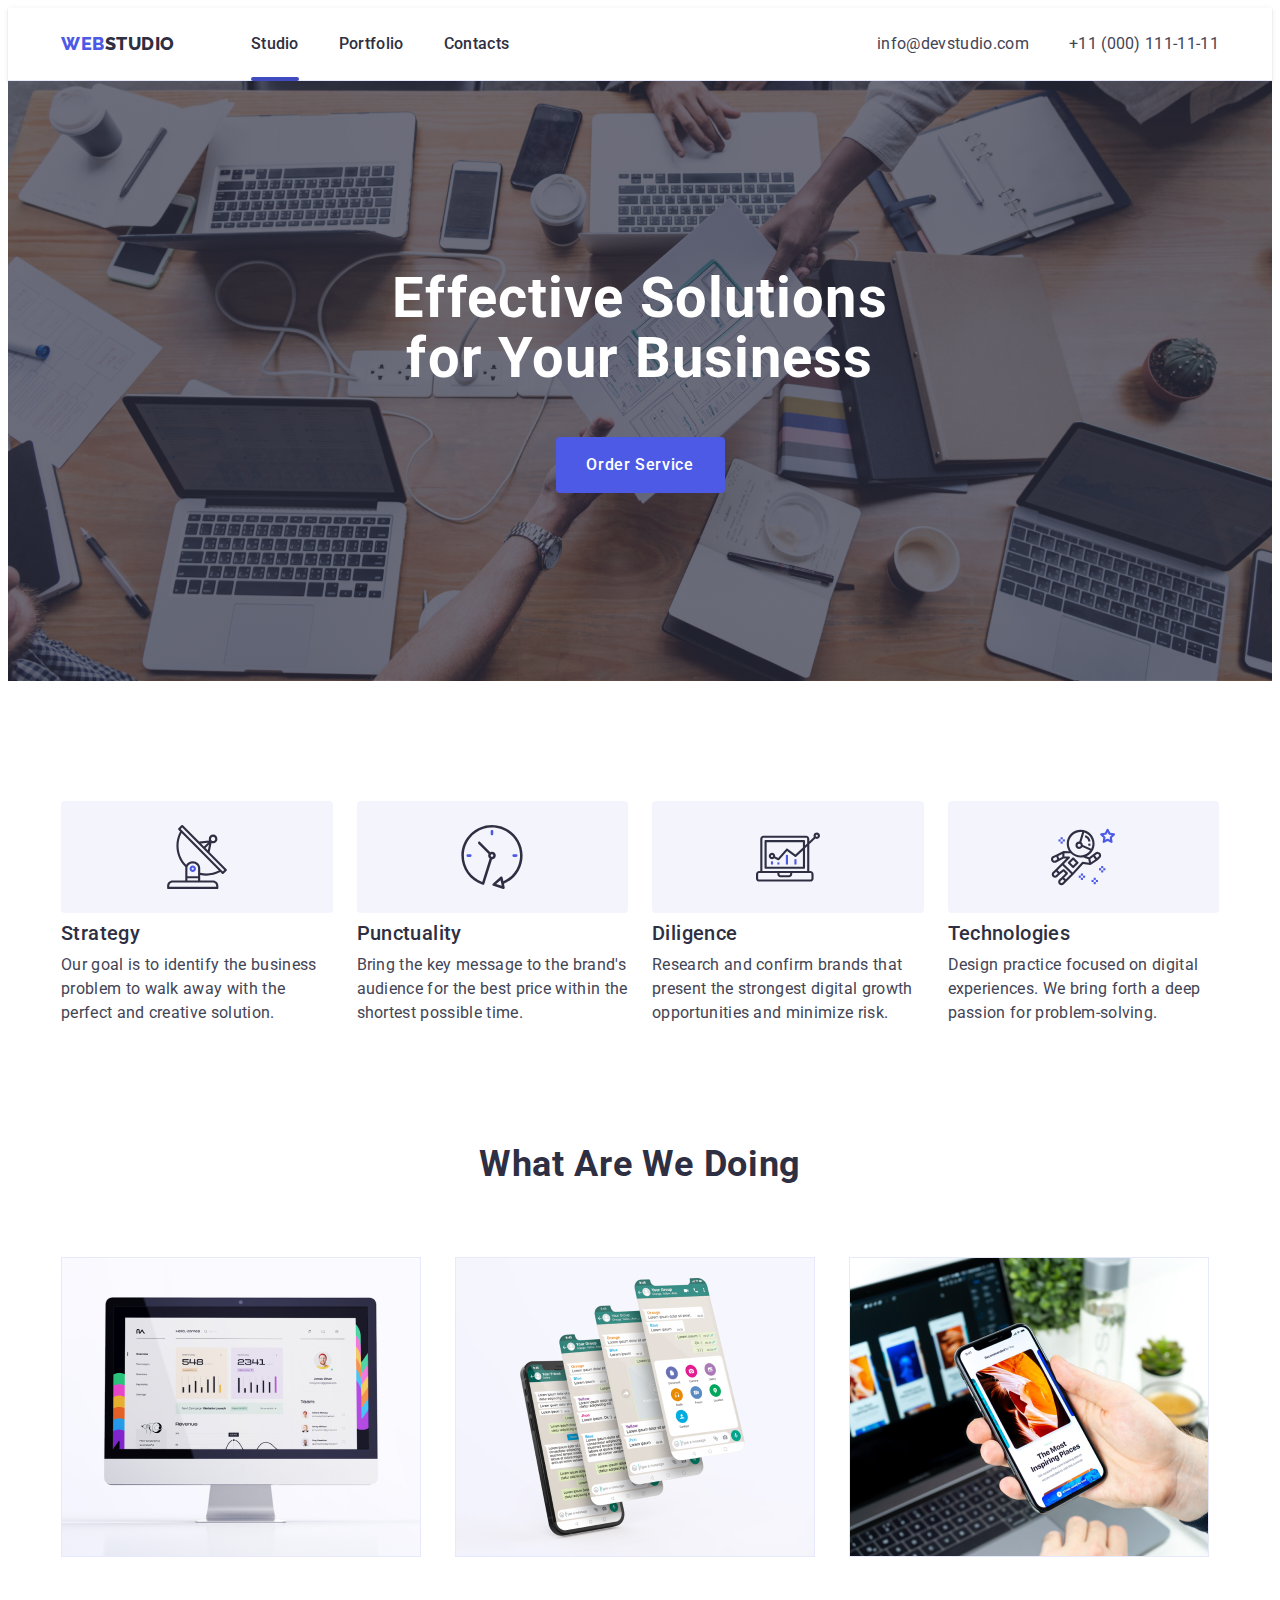
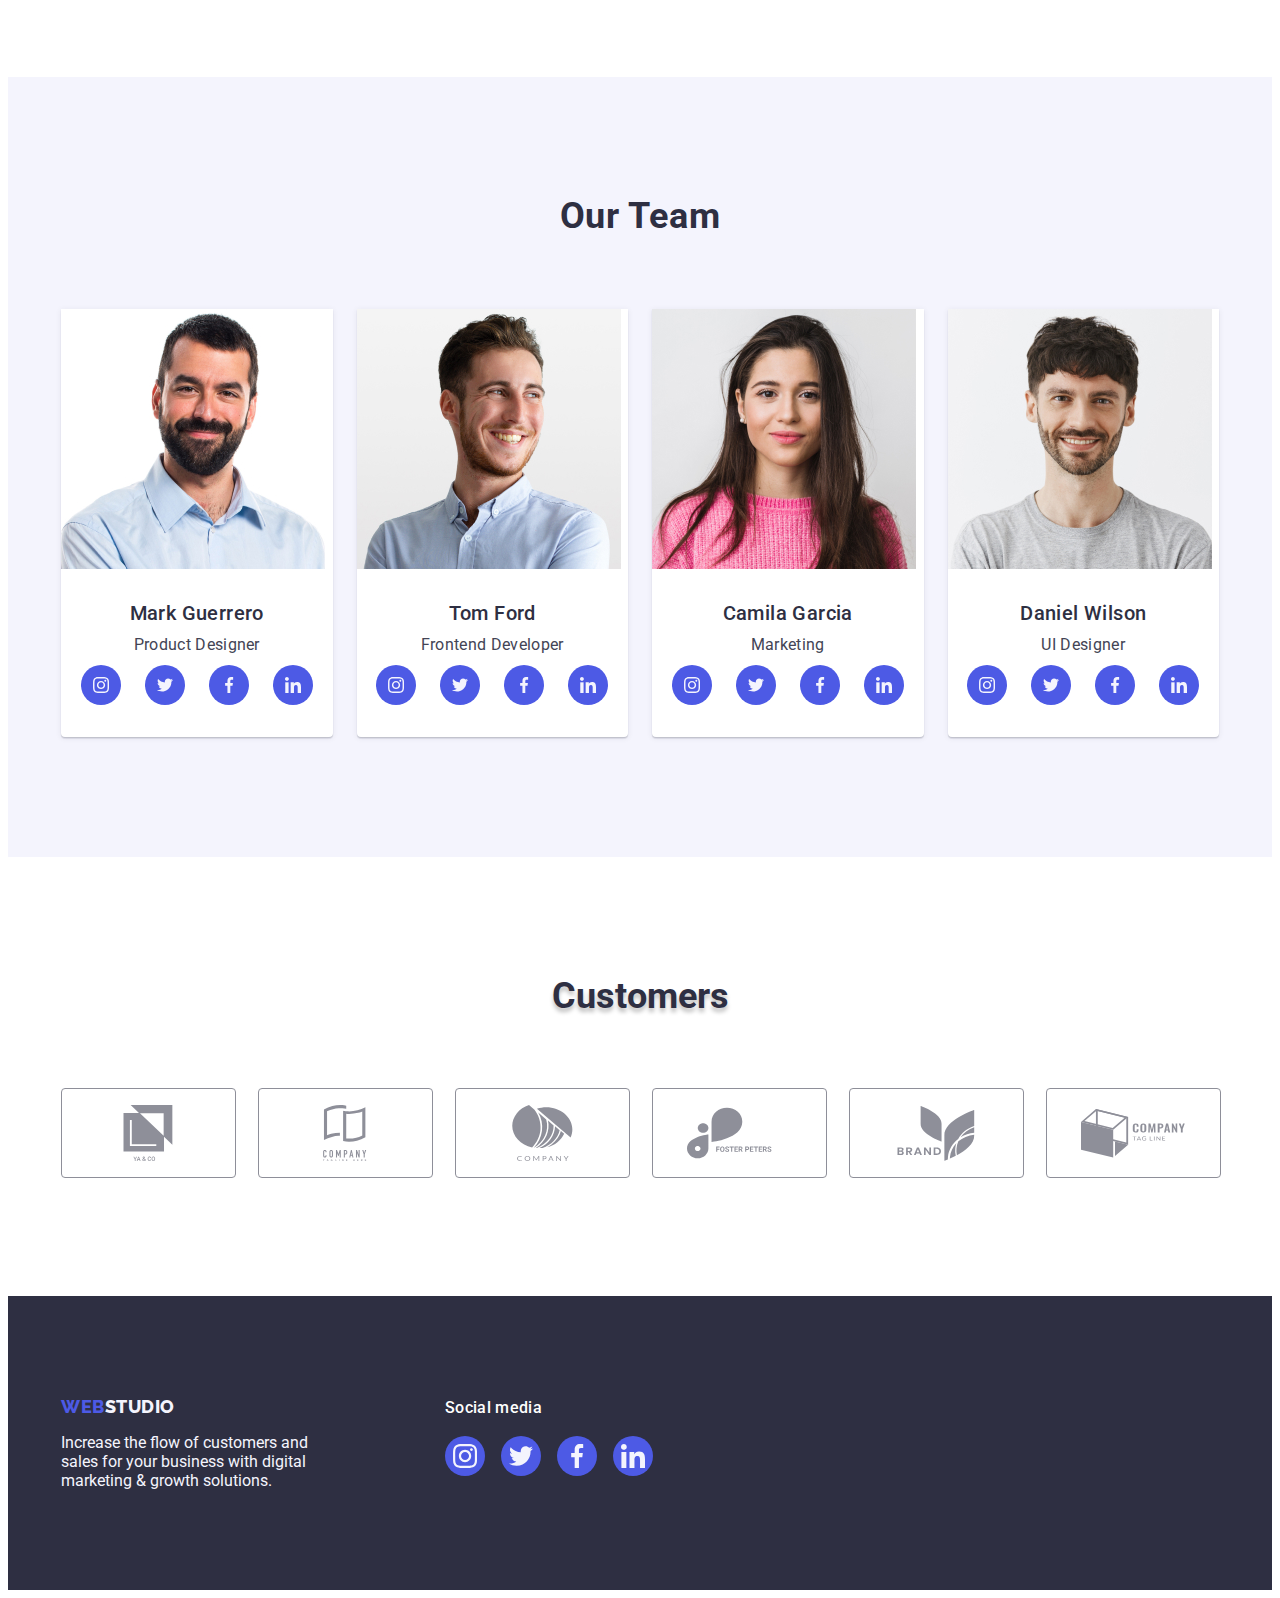
==== commit 5067f1f1: "curren after" ====
--- a/index.html
+++ b/index.html
@@ -29,7 +29,7 @@
         <nav class="nav list">
           <a href="./index.html" class="logo link">Web<span class="logo-part">Studio</span></a>
           <ul class="nav-links list">
-            <li><a class="nav-item link" href="./index.html">Studio</a></li>
+            <li><a class="nav-item link curren" href="./index.html">Studio</a></li>
             <li>
               <a class="nav-item link" href="./portfolio.html">Portfolio</a>
             </li>
--- a/css/styles.css
+++ b/css/styles.css
@@ -4,6 +4,7 @@
   --accent-text-color: #ffffff;
   --secondary-accent-text-color: #4d5ae5;
   --icon-text-color: #8e8f99;
+  --overlay-text-color: #f4f4fd;
 }
 
 h1,
@@ -86,11 +87,10 @@
   line-height: 1.5;
   letter-spacing: 0.02em;
   color: var(--secondary-text-color);
-  color: #404bbf;
   transition: color 250ms cubic-bezier(0.4, 0, 0.2, 1);
 }
 
-.nav-item::after {
+.curren::after {
   content: '';
   position: absolute;
   width: 100%;
@@ -418,6 +418,9 @@
   letter-spacing: 0.04em;
   color: var(--secondary-accent-text-color);
   background-color: #f4f4fd;
+  transition: color 250ms cubic-bezier(0.4, 0, 0.2, 1),
+    background-color 250ms cubic-bezier(0.4, 0, 0.2, 1),
+    border-color 250ms cubic-bezier(0.4, 0, 0.2, 1), box-shadow 250ms cubic-bezier(0.4, 0, 0.2, 1);
 }
 
 .buttons:hover,
@@ -435,7 +438,32 @@
 
 .block {
   display: block;
-}
+  transition: box-shadow 250ms cubic-bezier(0.4, 0, 0.2, 1);
+}
+.block-list-img-wrapper {
+  position: relative;
+  overflow: hidden;
+}
+.overlay {
+  position: absolute;
+  top: 0;
+  font-size: 16px;
+  line-height: 1.5;
+  letter-spacing: 0.02em;
+  color: var(--overlay-text-color);
+  padding: 40px 32px;
+  background-color: #4d5ae5;
+  height: 100%;
+  width: 100%;
+  transform: translateY(100%);
+  transition: transform 250ms cubic-bezier(0.4, 0, 0.2, 1);
+}
+
+.block:hover .overlay,
+.block:focus .overlay{
+  transform: translateY(0%);
+}
+
 .block:hover,
 .block:focus {
   box-shadow: 0px 1px 6px rgba(46, 47, 66, 0.08), 0px 1px 1px rgba(46, 47, 66, 0.16),
